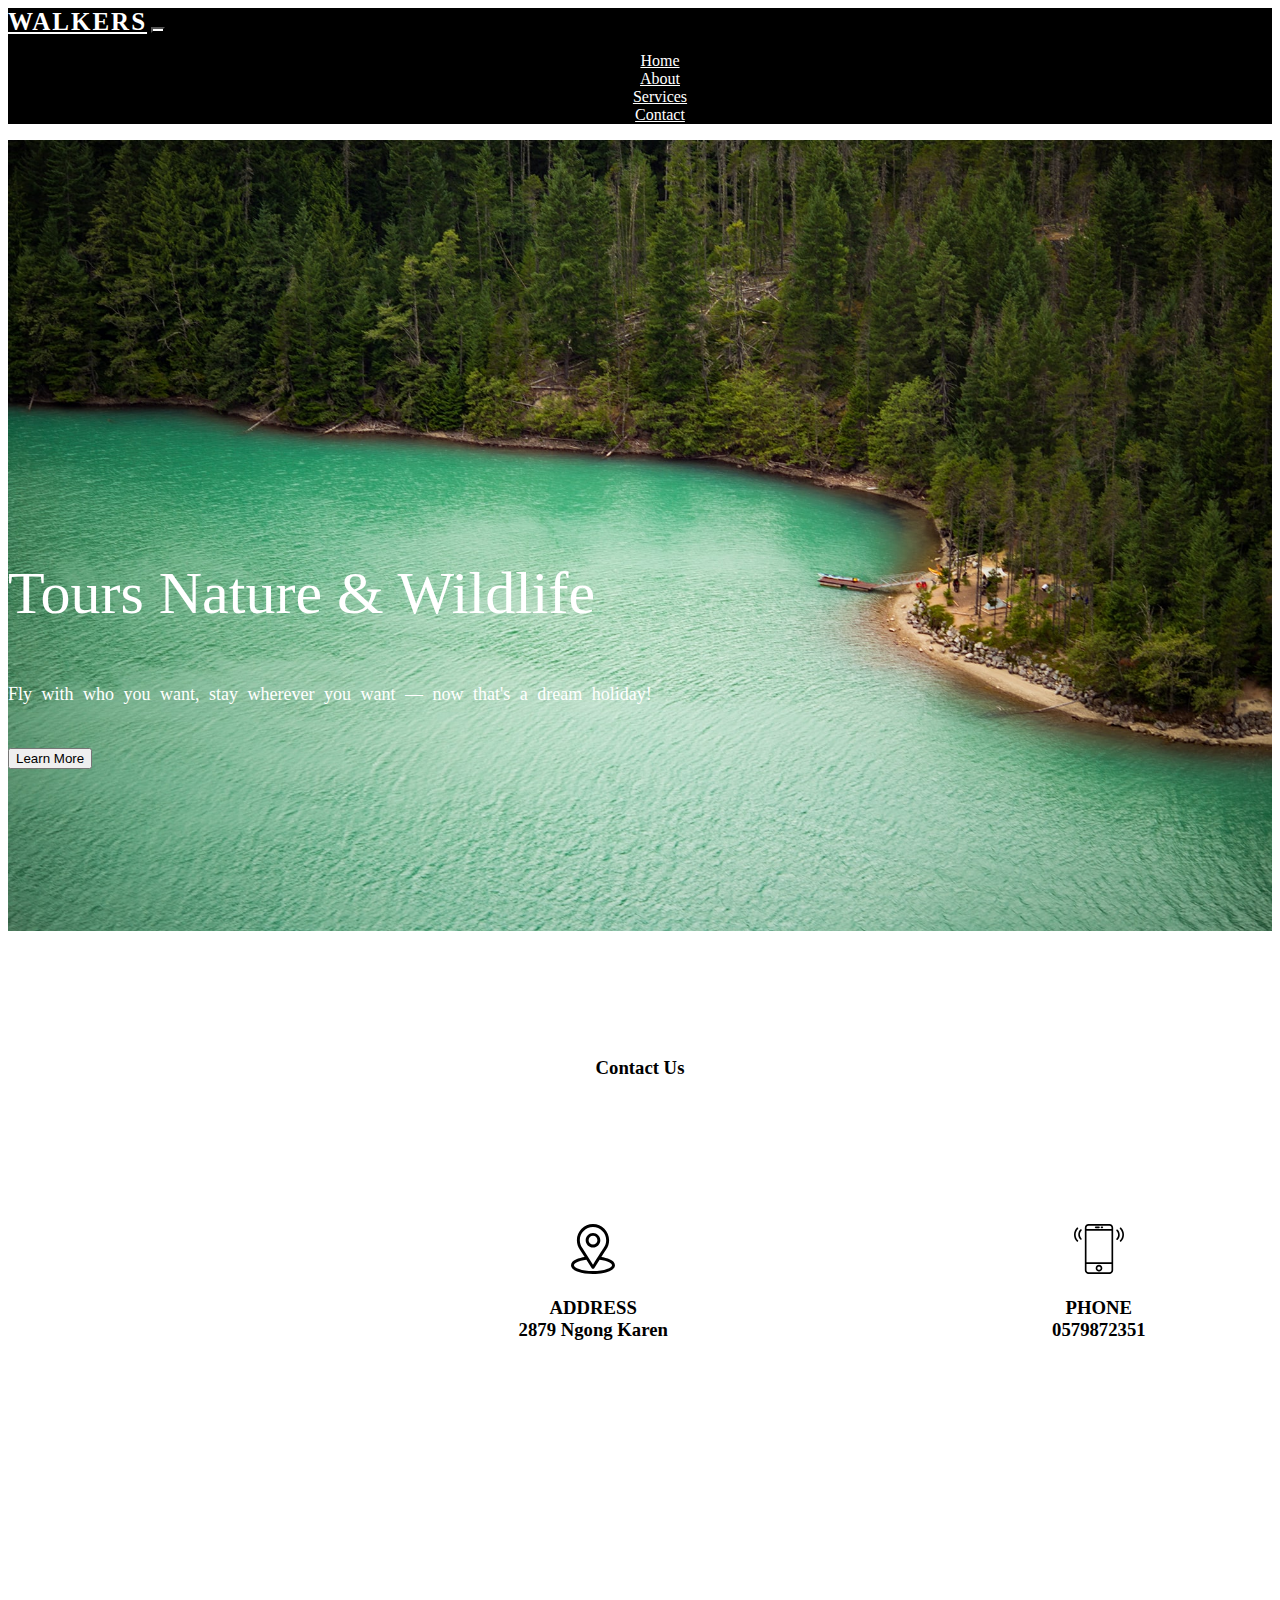
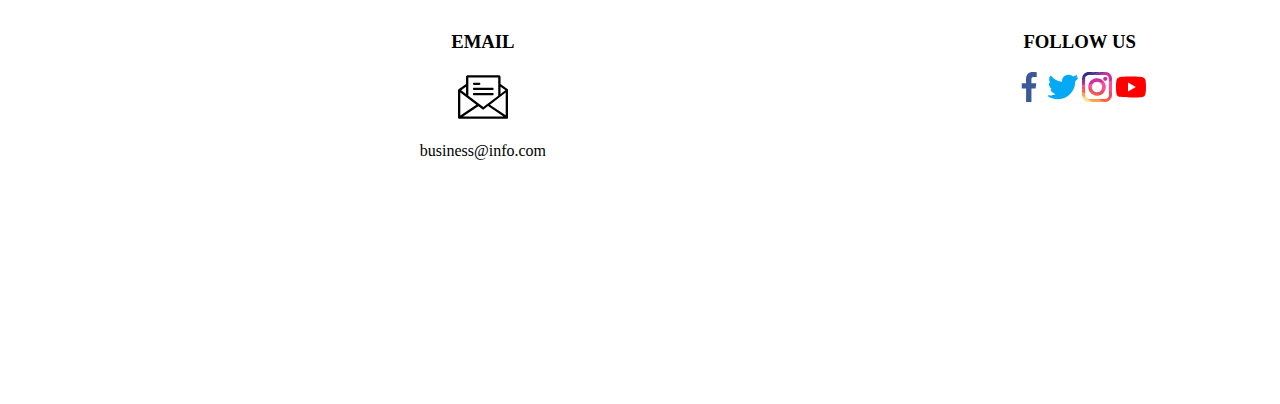
==== index.html @ 88f53217 "initial commit" ====
<!DOCTYPE html>
<html lang="en">
<head>
    <meta charset="UTF-8">
    <meta http-equiv="X-UA-Compatible" content="IE=edge">
    <meta name="viewport" content="width=device-width, initial-scale=1.0">
    <title>Travel Website</title>
    <link rel="stylesheet" href="https://cdn.jsdelivr.net/npm/bootstrap@4.6.0/dist/css/bootstrap.min.css" integrity="sha384-B0vP5xmATw1+K9KRQjQERJvTumQW0nPEzvF6L/Z6nronJ3oUOFUFpCjEUQouq2+l" crossorigin="anonymous">
    <link rel="stylesheet" href="https://cdnjs.cloudflare.com/ajax/libs/font-awesome/4.7.0/css/font-awesome.min.css">
    <link href="https://fonts.googleapis.com/css?family=Raleway:400,500,500i,700,800i" rel="stylesheet">
    <link rel="stylesheet" href="./css/styles.css">
</head>
<body>
    <!-- Navigation -->
    <nav class="navbar navbar-expand-lg navbar-light fixed-top">
        <div class="container">
          <a class="navbar-brand" href="#">Walkers</a>
          <button class="navbar-toggler" type="button" data-toggle="collapse" data-target="#navbarSupportedContent" aria-controls="navbarSupportedContent" aria-expanded="false" aria-label="Toggle navigation">
            <span class="navbar-toggler-icon"></span>
          </button>
      
          <div class="collapse navbar-collapse" id="navbarSupportedContent">
            <ul class="navbar-nav ml-auto">
              <li class="nav-item active">
                <a class="nav-link" href="index.html">Home</a>
              </li>
              <li class="nav-item">
                <a class="nav-link" href="about.html">About</a>
              </li>
              <li class="nav-item">
                <a class="nav-link" href="service.html">Services</a>
              </li>
              <li class="nav-item">
                <a class="nav-link" href="#contact">Contact</a>
              </li>
            </ul>
          </div>
        </div>
      </nav>
      
     <main>
         <section class="container">
           <div class="row">
             <div class="col-md">
               <h1>Tours Nature & Wildlife</h1>
               <p>Fly with who you want, stay wherever you want — now that's a dream holiday!<p>

              <button class=".btn">Learn More</button>
             </div>
             <div class="col-md"></div>
             <div class="col-md"></div>
           </div>
         </section>
     </main>


     <footer class=" footer">
      <div class="row" id="contact">
          <div class="container">

              <div class="col-6">
                  <h3>Contact Us</h3>
                  <div>
                      <section class="location">
                          <img src="./assests/location.svg" alt="location" height="50px" width="50px">
                          <h3>ADDRESS <br>2879 Ngong Karen</h3>
                      </section>

                      <section class="phone">
                          <img src="./assests/smartphone.svg" alt="Phone" height="50px" width="50px">
                          <h3>PHONE <br>0579872351</h3>
                      </section>
                  </div>

                  <div>

                      <section class="email" >
                              <h3>EMAIL</h3>
                              <img src="./assests/email.svg" alt="email" height="50px" width="50px">
                              <p>business@info.com</p>
                      </section>

                      <section class="social">
                          <h3>FOLLOW US</h3>

                          <img src="./assests/facebook.svg" alt="Facebook" height="30px" width="30px">
                          <img src="./assests/twitter.svg" alt="Twitter" height="30px" width="30px">
                          <img src="./assests/instagram.svg" alt="Instagram" height="30px" width="30px">
                          <img src="./assests/youtube.svg" alt="YouTube" height="30px" width="30px">
                      </section>
                  </div>
                  
              </div>
          </div>
      </div>
  </footer>

    <script src="./index.js"></script>
    <script src="https://code.jquery.com/jquery-3.5.1.slim.min.js" integrity="sha384-DfXdz2htPH0lsSSs5nCTpuj/zy4C+OGpamoFVy38MVBnE+IbbVYUew+OrCXaRkfj" crossorigin="anonymous"></script>
    <script src="https://cdn.jsdelivr.net/npm/popper.js@1.16.1/dist/umd/popper.min.js" integrity="sha384-9/reFTGAW83EW2RDu2S0VKaIzap3H66lZH81PoYlFhbGU+6BZp6G7niu735Sk7lN" crossorigin="anonymous"></script>
    <script src="https://cdn.jsdelivr.net/npm/bootstrap@4.6.0/dist/js/bootstrap.min.js" integrity="sha384-+YQ4JLhjyBLPDQt//I+STsc9iw4uQqACwlvpslubQzn4u2UU2UFM80nGisd026JF" crossorigin="anonymous"></script>
</body>
</html>
---- css/styles.css ----
body{
    overflow-x: hidden;
  }
  .navbar{
    background-color: black;

  }


  .navbar-light .navbar-brand {
    color: #fff;
    font-size: 25px;
    text-transform: uppercase;
    font-weight: bold;
    letter-spacing: 2px;
  }
  
  .navbar-light .navbar-nav .active > .nav-link, .navbar-light .navbar-nav .nav-link.active, .navbar-light .navbar-nav .nav-link.show, .navbar-light .navbar-nav .show > .nav-link {
    color: #fff;
  }
  
  .navbar-light .navbar-nav .nav-link {
    color: #fff;
  }
  
  .navbar-toggler {
    background: #fff;
  }
  
  .navbar-nav {
    text-align: center;
  }
  
  .nav-link {
    padding: .2rem 1rem;
  }
  
  .nav-link.active,.nav-link:focus{
    color: #fff;
  }
  
  .navbar-toggler {
    padding: 1px 5px;
    font-size: 18px;
    line-height: 0.3;
  }
  
  .navbar-light .navbar-nav .nav-link:focus, .navbar-light .navbar-nav .nav-link:hover {
    color: #fff;
  }
  /* end of navigation */

 
.carousel-item {
    height: 100vh;
    min-height: 300px;
    background: no-repeat center center scroll;
    -webkit-background-size: cover;
    -moz-background-size: cover;
    -o-background-size: cover;
    background-size: cover;
  }
  .carousel-caption {
    bottom: 270px;
  }
  
  .carousel-caption h5 {
    font-size: 45px;
    text-transform: uppercase;
    letter-spacing: 2px;
    margin-top: 25px;
  }
  
  .carousel-caption p {
    width: 75%;
    margin: auto;
    font-size: 18px;
    line-height: 1.9;
  }
 /* end of carousel */


main{
  background-image: url('../assests/main-bg.jpg');
  background-size: cover;
}

main>section{
  padding-top: 30%;
  padding-bottom: 10%;
  color: white;
  
}

main>section>.row>.col-md>h1{
  font-size: 60px;
  padding-bottom: 10px;
  font-weight: 500;
}

main>section>.row>.col-md>p{
  font-size: 18px;
  padding-bottom: 15px;
  font-family: 'Open Sans' sans-serif;
  line-height: 30px;
  word-spacing: 5px;
}

main>section>.row>.col-md>.btn{
  padding: 5% 10%;
  font-size: 16px;
  border: 1px solid white;
  background-color: rgb(95, 37, 37);
  border-style: none;
}






 /* Footer */
 .footer{
   margin-top: 10%;
   /* background-image: url('../assests/footer-bg.jpg'); */
   /* background-size: cover;
   background-repeat: no-repeat; */
 }


 .footer>#contact>.container{
   margin-top: 5%;
   margin-bottom: 8%;

 }


 .footer>#contact>.container>.col-6{
   background-color:white;
   text-align: center;
 }

 .footer>#contact>.container>.col-6>div{
   display: flex;
   justify-content: space-evenly;

  }
 
  .footer>#contact>.container>.col-6>div{
    padding: 10%;
  }

  .footer>#contact>.container>.col-6>div>section{
    padding-left: 20px;
    margin-left: auto;
  }

  .footer>#contact>.container>.col-6>div>.social{
    padding-left: 20%;
  }
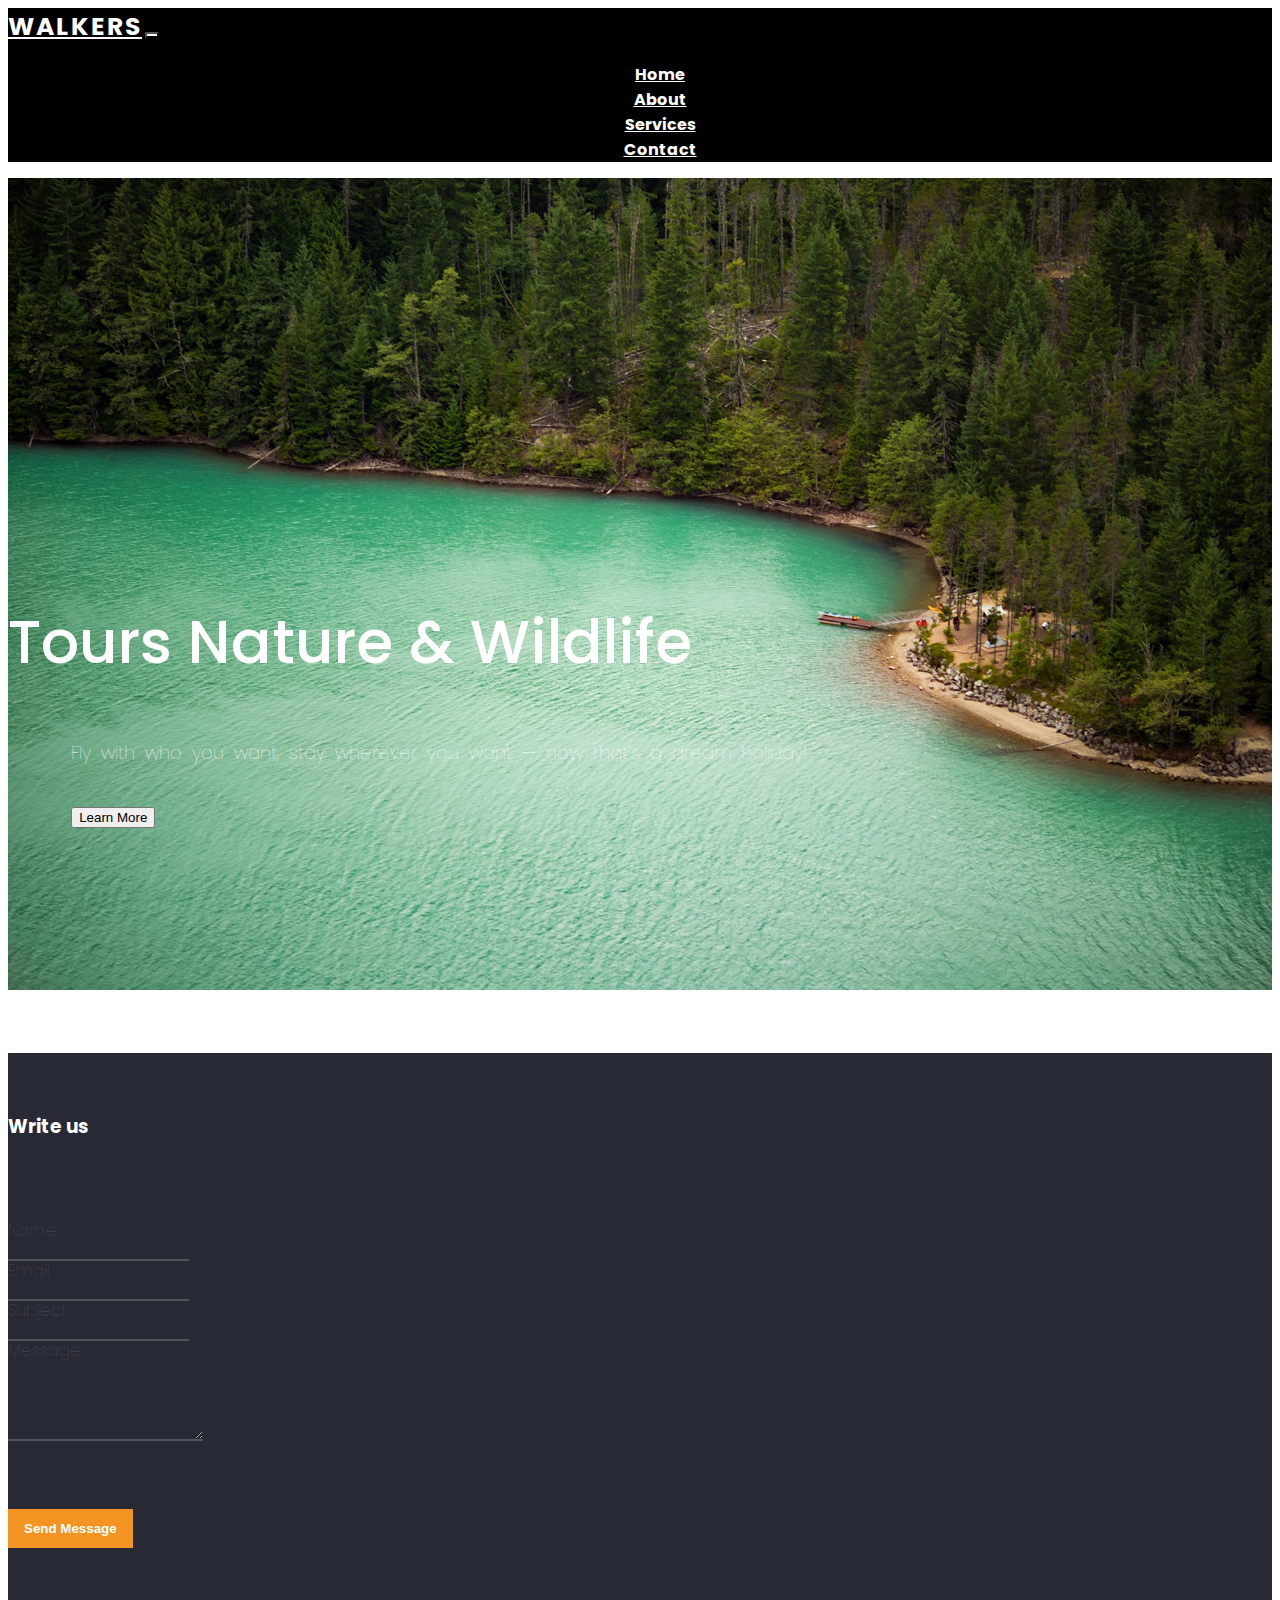
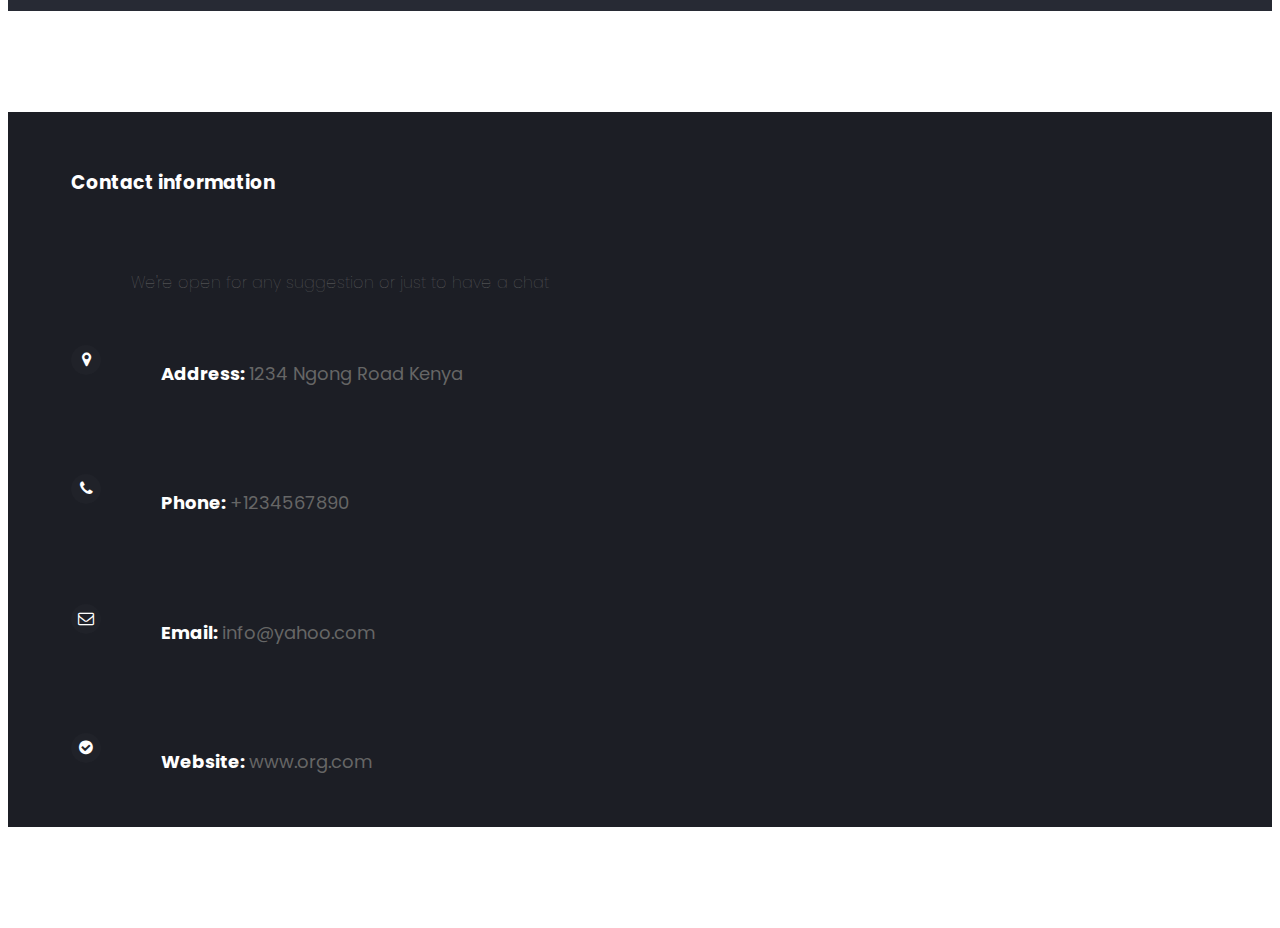
==== commit 7c90e8e2: "adding website content" ====
--- a/index.html
+++ b/index.html
@@ -54,46 +54,48 @@
      </main>
 
 
-     <footer class=" footer">
-      <div class="row" id="contact">
-          <div class="container">
+     
+     <foooter class="footer" id="contact">
+       <section class="container">
+        <div class="row">
+          <div class="col-md-6 text">
+            <h3>Write us</h3>
+            <label for="name">Name</label><br>
+            <input type="text"><br>
+            <label for="email">Email</label><br>
+            <input type="email_address"><br>
+            <label for="subject">Subject</label><br>
+            <input type="text"><br>
+            <label for="Message">Message</label><br>
+            <textarea name="message" id="msg" cols="22" rows="5"></textarea><br>
+            <button>Send Message</button>
 
-              <div class="col-6">
-                  <h3>Contact Us</h3>
-                  <div>
-                      <section class="location">
-                          <img src="./assests/location.svg" alt="location" height="50px" width="50px">
-                          <h3>ADDRESS <br>2879 Ngong Karen</h3>
-                      </section>
+          </div>
+          <div class="col-md-6 contact">
+            <h3>Contact information</h3>
+            <p>We're open for any suggestion or just to have a chat</p>
 
-                      <section class="phone">
-                          <img src="./assests/smartphone.svg" alt="Phone" height="50px" width="50px">
-                          <h3>PHONE <br>0579872351</h3>
-                      </section>
-                  </div>
+            <div class="address">
+              <a href=""><i class="fa fa-map-marker" aria-hidden="true"></i></a>
+              <p>Address: <span>1234 Ngong Road Kenya</span><p>
+            </div>
+            <div class="phone">
+              <a href=""><i class="fa fa-phone" aria-hidden="true"></i></a>
+              <p>Phone: <span>+1234567890</span><p>
+            </div>
+            <div class="email">
+              <a href=""><i class="fa fa-envelope-o" aria-hidden="true"></i></a>
+              <p>Email: <span>info@yahoo.com</span><p>
+            </div>
 
-                  <div>
-
-                      <section class="email" >
-                              <h3>EMAIL</h3>
-                              <img src="./assests/email.svg" alt="email" height="50px" width="50px">
-                              <p>business@info.com</p>
-                      </section>
-
-                      <section class="social">
-                          <h3>FOLLOW US</h3>
-
-                          <img src="./assests/facebook.svg" alt="Facebook" height="30px" width="30px">
-                          <img src="./assests/twitter.svg" alt="Twitter" height="30px" width="30px">
-                          <img src="./assests/instagram.svg" alt="Instagram" height="30px" width="30px">
-                          <img src="./assests/youtube.svg" alt="YouTube" height="30px" width="30px">
-                      </section>
-                  </div>
-                  
-              </div>
+            <div class="web">
+              <a href=""><i class="fa fa-check-circle" aria-hidden="true"></i></a>
+              <p>Website: <span>www.org.com</span><p>
+            </div>
           </div>
-      </div>
-  </footer>
+        </div>
+      </section>
+     </foooter>
 
     <script src="./index.js"></script>
     <script src="https://code.jquery.com/jquery-3.5.1.slim.min.js" integrity="sha384-DfXdz2htPH0lsSSs5nCTpuj/zy4C+OGpamoFVy38MVBnE+IbbVYUew+OrCXaRkfj" crossorigin="anonymous"></script>
--- a/css/styles.css
+++ b/css/styles.css
@@ -1,9 +1,14 @@
+@import url('https://fonts.googleapis.com/css2?family=Poppins:wght@200&display=swap');
+  
+  
   body{
     overflow-x: hidden;
+    font-family: 'Poppins', sans-serif;
+    font-weight: 100;
   }
   .navbar{
     background-color: black;
-
+    font-weight: bold;
   }
 
 
@@ -106,12 +111,11 @@
   word-spacing: 5px;
 }
 
-main>section>.row>.col-md>.btn{
-  padding: 5% 10%;
-  font-size: 16px;
-  border: 1px solid white;
-  background-color: rgb(95, 37, 37);
-  border-style: none;
+main>section>.row>.col-md>button{
+  border-top: none;
+  border-right: none;
+  border-left: none;
+  background-color: transparent;
 }
 
 
@@ -122,39 +126,93 @@
  /* Footer */
  .footer{
    margin-top: 10%;
-   /* background-image: url('../assests/footer-bg.jpg'); */
-   /* background-size: cover;
-   background-repeat: no-repeat; */
- }
-
-
- .footer>#contact>.container{
+   margin-bottom: .5rem;
+   font-weight: lighter;
+   line-height: 1.2;
+ }
+
+
+ .footer>.container>.row>.text{
    margin-top: 5%;
    margin-bottom: 8%;
-
- }
-
-
- .footer>#contact>.container>.col-6{
-   background-color:white;
-   text-align: center;
- }
-
- .footer>#contact>.container>.col-6>div{
-   display: flex;
-   justify-content: space-evenly;
-
-  }
+   background-color: #272a34;
+   color: white;
+ }
+
+ .footer>.container>.row>.text>h3{
+   padding-top: 5%;
+   padding-bottom: 5%;
+   font-weight: bold;
+ }
+ .footer>.container>.row>.text>label{
+   color:rgba(255, 255, 255, 0.2) ;
+ }
+
+ .footer>.container>.row>.text>input{
+   border-top: none;
+   border-right: none;
+   border-left: none;
+   background-color: transparent;
+   border-bottom: 2px solid rgba(255, 255, 255, 0.2);
+
+ }
+
+ .footer>.container>.row>.text>textarea{
+  border-top: none;
+  border-right: none;
+  border-left: none;
+  background-color: transparent;
+  border-bottom: 2px solid rgba(255, 255, 255, 0.2);
+
+ }
  
-  .footer>#contact>.container>.col-6>div{
-    padding: 10%;
-  }
-
-  .footer>#contact>.container>.col-6>div>section{
-    padding-left: 20px;
-    margin-left: auto;
-  }
-
-  .footer>#contact>.container>.col-6>div>.social{
-    padding-left: 20%;
-  }+ .footer>.container>.row>.text>button{
+   margin-top: 5%;
+   margin-bottom: 5%;
+   padding: 12px 16px;
+   border: none;
+   background-color: #F39422;
+   font-weight: bold;
+   color: white;
+ }
+
+
+ .footer>.container>.row>.contact{
+  margin-top: 5%;
+  margin-bottom: 8%;
+  background-color: #1c1e25;
+  color: white;
+  padding-left: 5%;
+}
+.footer>.container>.row>.contact>h3{
+  padding-top: 5%;
+  padding-bottom: 5%;
+  color: white;
+  font-weight: bold;
+}
+.footer>.container>.row>.contact>div{
+  display: flex;
+  font-size: 16px;
+  padding: 3% 0;
+}
+.footer>.container>.row>.contact>div>a{
+  width: 20px;
+  height: 20px;
+  background-color: #FFFFFF05;
+  padding: 5px;
+  text-align: center;
+  border-radius: 50%;
+  color: white;
+}
+.footer>.container>.row>.contact>p, div>p{
+  padding-left: 5%;
+
+}
+.footer>.container>.row>.contact>div>p{
+  font-size: 18px;
+  font-weight: bold;
+}
+.footer>.container>.row>.contact>p, div>p>span{
+  color: #666666;
+  font-weight: lighter;
+}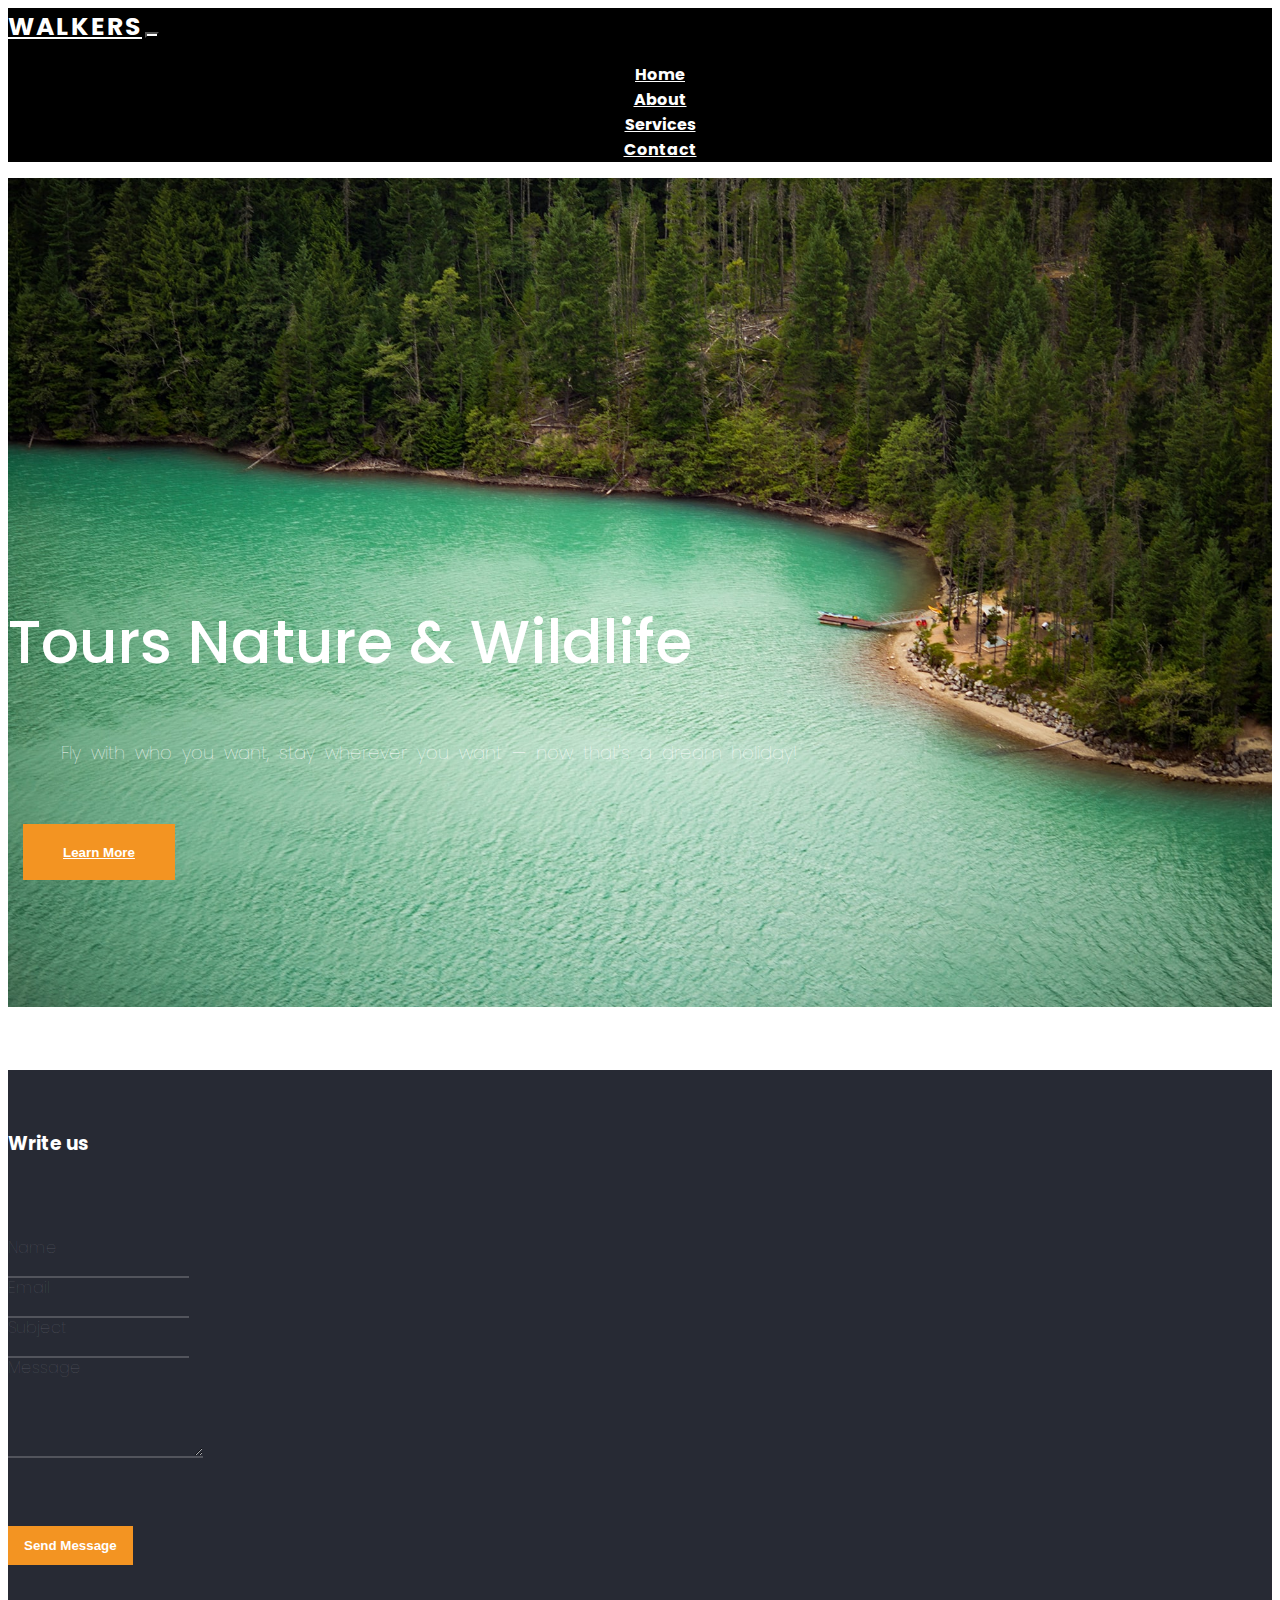
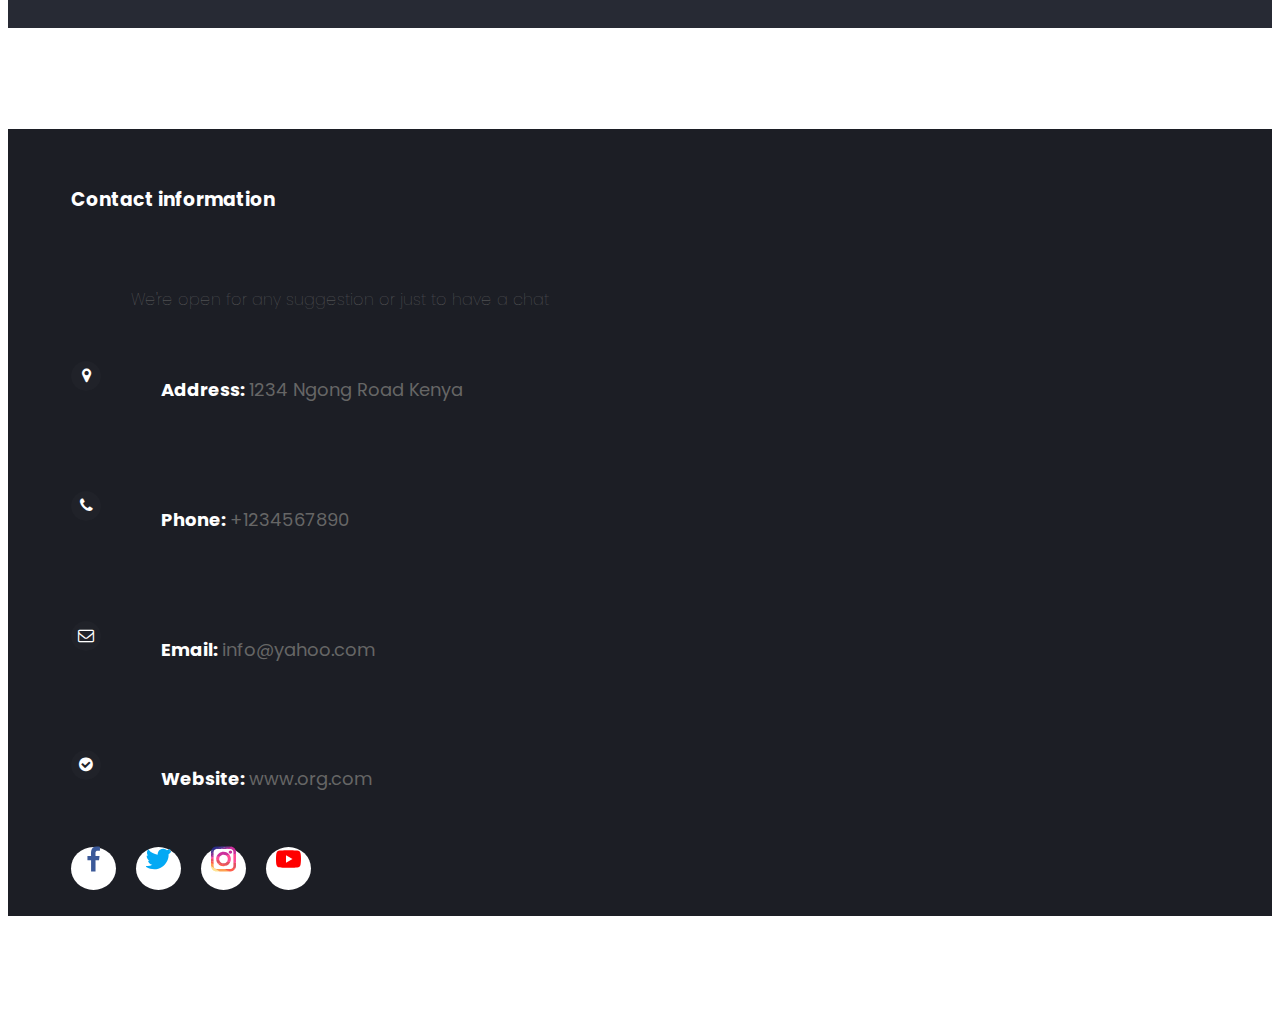
==== commit d1e651d7: "finalizing on footer" ====
--- a/index.html
+++ b/index.html
@@ -44,11 +44,12 @@
              <div class="col-md">
                <h1>Tours Nature & Wildlife</h1>
                <p>Fly with who you want, stay wherever you want — now that's a dream holiday!<p>
-
-              <button class=".btn">Learn More</button>
              </div>
              <div class="col-md"></div>
              <div class="col-md"></div>
+           </div>
+           <div class="row container">
+            <button class=".btn"><a href="./about.html">Learn More </a></button>
            </div>
          </section>
      </main>
@@ -92,6 +93,11 @@
               <a href=""><i class="fa fa-check-circle" aria-hidden="true"></i></a>
               <p>Website: <span>www.org.com</span><p>
             </div>
+            <a href=""><img src="./assests/facebook.svg" alt="facebook" height="30px" width="25px"></a>
+            <a href=""><img src="./assests/twitter.svg" alt="twitter" height="30px" width="25px"></a>
+            <a href=""><img src="./assests/instagram.svg" alt="instagram" height="30px" width="25px"></a>
+            <a href=""><img src="./assests/youtube.svg" alt="youtube" height="30px" width="25px"></a>
+
           </div>
         </div>
       </section>
--- a/css/styles.css
+++ b/css/styles.css
@@ -105,17 +105,23 @@
 
 main>section>.row>.col-md>p{
   font-size: 18px;
-  padding-bottom: 15px;
-  font-family: 'Open Sans' sans-serif;
+  padding-bottom: 10px;
   line-height: 30px;
   word-spacing: 5px;
-}
-
-main>section>.row>.col-md>button{
-  border-top: none;
-  border-right: none;
-  border-left: none;
-  background-color: transparent;
+  margin-left: -10px;
+}
+
+main>section>.row>button{
+  padding: 1.5% 3%;
+  margin-left: 1.2%;
+  border: 2px solid #F39422;
+  background-color: #F39422;
+}
+
+main>section>.row>button>a{
+  color: white;
+  font-weight: 700;
+
 }
 
 
@@ -165,6 +171,15 @@
   border-bottom: 2px solid rgba(255, 255, 255, 0.2);
 
  }
+
+
+ .footer>.container>.row>.contact>a{
+   background-color: white;
+   border-radius: 50%;
+   padding: 10px;
+   margin-right: 15px;
+
+}
  
  .footer>.container>.row>.text>button{
    margin-top: 5%;
@@ -183,6 +198,7 @@
   background-color: #1c1e25;
   color: white;
   padding-left: 5%;
+  padding-bottom: 3%;
 }
 .footer>.container>.row>.contact>h3{
   padding-top: 5%;
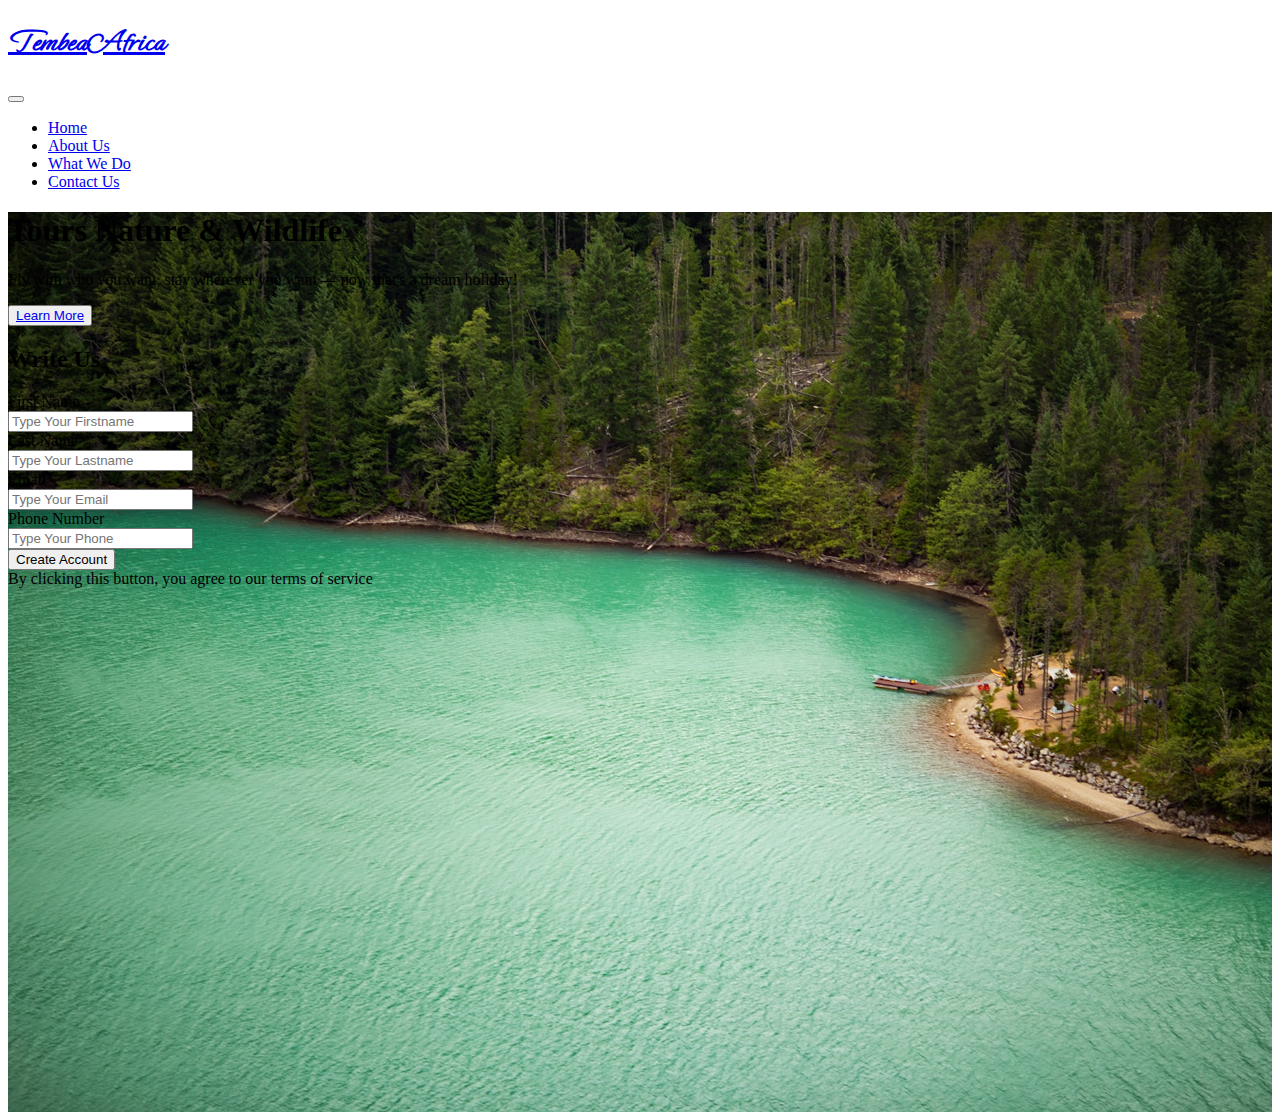
==== commit 5d9f4932: "initial commit" ====
--- a/index.html
+++ b/index.html
@@ -4,108 +4,90 @@
     <meta charset="UTF-8">
     <meta http-equiv="X-UA-Compatible" content="IE=edge">
     <meta name="viewport" content="width=device-width, initial-scale=1.0">
-    <title>Travel Website</title>
-    <link rel="stylesheet" href="https://cdn.jsdelivr.net/npm/bootstrap@4.6.0/dist/css/bootstrap.min.css" integrity="sha384-B0vP5xmATw1+K9KRQjQERJvTumQW0nPEzvF6L/Z6nronJ3oUOFUFpCjEUQouq2+l" crossorigin="anonymous">
-    <link rel="stylesheet" href="https://cdnjs.cloudflare.com/ajax/libs/font-awesome/4.7.0/css/font-awesome.min.css">
-    <link href="https://fonts.googleapis.com/css?family=Raleway:400,500,500i,700,800i" rel="stylesheet">
+    <link href="https://cdn.jsdelivr.net/npm/bootstrap@5.1.2/dist/css/bootstrap.min.css" rel="stylesheet" integrity="sha384-uWxY/CJNBR+1zjPWmfnSnVxwRheevXITnMqoEIeG1LJrdI0GlVs/9cVSyPYXdcSF" crossorigin="anonymous">
     <link rel="stylesheet" href="./css/styles.css">
+    <title>Tembea Africa</title>
 </head>
 <body>
-    <!-- Navigation -->
-    <nav class="navbar navbar-expand-lg navbar-light fixed-top">
-        <div class="container">
-          <a class="navbar-brand" href="#">Walkers</a>
-          <button class="navbar-toggler" type="button" data-toggle="collapse" data-target="#navbarSupportedContent" aria-controls="navbarSupportedContent" aria-expanded="false" aria-label="Toggle navigation">
-            <span class="navbar-toggler-icon"></span>
-          </button>
-      
-          <div class="collapse navbar-collapse" id="navbarSupportedContent">
-            <ul class="navbar-nav ml-auto">
-              <li class="nav-item active">
-                <a class="nav-link" href="index.html">Home</a>
-              </li>
-              <li class="nav-item">
-                <a class="nav-link" href="about.html">About</a>
-              </li>
-              <li class="nav-item">
-                <a class="nav-link" href="service.html">Services</a>
-              </li>
-              <li class="nav-item">
-                <a class="nav-link" href="#contact">Contact</a>
-              </li>
-            </ul>
+    <header>
+        <nav class="navbar navbar-expand-lg navbar-light bg-light px-4 fixed-top">
+            <div class="container-fluid">
+                <a class="navbar-brand" href="./index.html"><h1>Tembea<span class="text-warning">Africa</span></h1></a>              <button class="navbar-toggler" type="button" data-bs-toggle="collapse" data-bs-target="#navbarSupportedContent" aria-controls="navbarSupportedContent" aria-expanded="false" aria-label="Toggle navigation">
+                <span class="navbar-toggler-icon"></span>
+              </button>
+              <div class="collapse navbar-collapse" id="navbarSupportedContent">
+                <ul class="navbar-nav ms-auto">
+                  <li class="nav-item">
+                    <a class="nav-link active text-black fs-5 pe-4" aria-current="page" href="./index.html">Home</a>
+                  </li>
+                  <li class="nav-item">
+                    <a class="nav-link active text-black fs-5 pe-4" href="./about.html">About Us</a>
+                  </li>
+                  <li class="nav-item">
+                    <a class="nav-link active text-black fs-5 pe-4" href="./service.html">What We Do</a>
+                  </li>
+                  <li class="nav-item">
+                    <a class="nav-link active text-black fs-5" href="#contact">Contact Us</a>
+                  </li>
+                </ul>
+              </div>
+            </div>
+          </nav>
+    </header>
+    <main class="h-100">
+        <section class="container pt-5 intro">
+          <div class="row flex text-white pt-5" >
+            <div class="col-md-3 pt-5 justify-content-around">
+              <h1 class="pt-5 align-bottom">Tours Nature & Wildlife</h1>
+              <p>Fly with who you want, stay wherever you want — now that's a dream holiday!<p>
+              <button class="bg-warning border-0 ps-5 pe-5 pt-3 pb-3 fw-bolder mb-5"><a href="./about.html" class="text-decoration-none text-black ">Learn More </a></button>
+
+            </div>
+            <div class="col-md"></div>
+            <div class="col-md"></div>
           </div>
+
+        </section>
+        
+        <div class="col-12 col-md-12 col-lg-12 col-xxl-6 mt-5" id="contact">
+            <div class="container text-white border bg-black opacity-75">
+                <h2 class="pt-5">Write Us</h2>
+                <div class="container  ps-4">
+                    <form action="submit">
+                        <div class="row">
+                            <div class="col-12 col-md-6">
+                                <label for="">First Name</label><br>
+                                <input type="text" placeholder="Type Your Firstname" class="py-2 px-4">
+                            </div>
+                            <div class="col-12 col-md-6">
+                                <label for="">Last Name</label><br>
+                                <input type="text" placeholder="Type Your Lastname" class="py-2 px-4">
+                            </div>
+                        </div>
+                        <div class="row py-3">
+                            <div class="col-12 col-md-6">
+                                <label for="">Email</label><br>
+                                <input type="text" placeholder="Type Your Email" class="py-2 px-4">
+                            </div>
+                            <div class="col-12 col-md-6">
+                                <label for="">Phone Number</label><br>
+                                <input type="text" placeholder="Type Your Phone" class="py-2 px-4">
+                            </div>
+                        </div>
+                        <div class="text-center pb-3 pt-2">
+                            <button class="btn btn-dark py-3 px-4 mt-5 mb-5">Create Account</button><br>
+                            <label class="fst-italic text-light mb-3">By clicking this button, you agree to our terms of service</label><br>
+                        </div>
+                    </form> 
+                </div>
+            </div>
         </div>
-      </nav>
-      
-     <main>
-         <section class="container">
-           <div class="row">
-             <div class="col-md">
-               <h1>Tours Nature & Wildlife</h1>
-               <p>Fly with who you want, stay wherever you want — now that's a dream holiday!<p>
-             </div>
-             <div class="col-md"></div>
-             <div class="col-md"></div>
-           </div>
-           <div class="row container">
-            <button class=".btn"><a href="./about.html">Learn More </a></button>
-           </div>
-         </section>
-     </main>
+    </main>
 
 
-     
-     <foooter class="footer" id="contact">
-       <section class="container">
-        <div class="row">
-          <div class="col-md-6 text">
-            <h3>Write us</h3>
-            <label for="name">Name</label><br>
-            <input type="text"><br>
-            <label for="email">Email</label><br>
-            <input type="email_address"><br>
-            <label for="subject">Subject</label><br>
-            <input type="text"><br>
-            <label for="Message">Message</label><br>
-            <textarea name="message" id="msg" cols="22" rows="5"></textarea><br>
-            <button>Send Message</button>
 
-          </div>
-          <div class="col-md-6 contact">
-            <h3>Contact information</h3>
-            <p>We're open for any suggestion or just to have a chat</p>
-
-            <div class="address">
-              <a href=""><i class="fa fa-map-marker" aria-hidden="true"></i></a>
-              <p>Address: <span>1234 Ngong Road Kenya</span><p>
-            </div>
-            <div class="phone">
-              <a href=""><i class="fa fa-phone" aria-hidden="true"></i></a>
-              <p>Phone: <span>+1234567890</span><p>
-            </div>
-            <div class="email">
-              <a href=""><i class="fa fa-envelope-o" aria-hidden="true"></i></a>
-              <p>Email: <span>info@yahoo.com</span><p>
-            </div>
-
-            <div class="web">
-              <a href=""><i class="fa fa-check-circle" aria-hidden="true"></i></a>
-              <p>Website: <span>www.org.com</span><p>
-            </div>
-            <a href=""><img src="./assests/facebook.svg" alt="facebook" height="30px" width="25px"></a>
-            <a href=""><img src="./assests/twitter.svg" alt="twitter" height="30px" width="25px"></a>
-            <a href=""><img src="./assests/instagram.svg" alt="instagram" height="30px" width="25px"></a>
-            <a href=""><img src="./assests/youtube.svg" alt="youtube" height="30px" width="25px"></a>
-
-          </div>
-        </div>
-      </section>
-     </foooter>
-
-    <script src="./index.js"></script>
-    <script src="https://code.jquery.com/jquery-3.5.1.slim.min.js" integrity="sha384-DfXdz2htPH0lsSSs5nCTpuj/zy4C+OGpamoFVy38MVBnE+IbbVYUew+OrCXaRkfj" crossorigin="anonymous"></script>
-    <script src="https://cdn.jsdelivr.net/npm/popper.js@1.16.1/dist/umd/popper.min.js" integrity="sha384-9/reFTGAW83EW2RDu2S0VKaIzap3H66lZH81PoYlFhbGU+6BZp6G7niu735Sk7lN" crossorigin="anonymous"></script>
-    <script src="https://cdn.jsdelivr.net/npm/bootstrap@4.6.0/dist/js/bootstrap.min.js" integrity="sha384-+YQ4JLhjyBLPDQt//I+STsc9iw4uQqACwlvpslubQzn4u2UU2UFM80nGisd026JF" crossorigin="anonymous"></script>
+    <script src="https://cdn.jsdelivr.net/npm/bootstrap@5.1.2/dist/js/bootstrap.bundle.min.js" integrity="sha384-kQtW33rZJAHjgefvhyyzcGF3C5TFyBQBA13V1RKPf4uH+bwyzQxZ6CmMZHmNBEfJ" crossorigin="anonymous"></script>
+    <script src="https://cdn.jsdelivr.net/npm/@popperjs/core@2.10.2/dist/umd/popper.min.js" integrity="sha384-7+zCNj/IqJ95wo16oMtfsKbZ9ccEh31eOz1HGyDuCQ6wgnyJNSYdrPa03rtR1zdB" crossorigin="anonymous"></script>
+    <script src="https://cdn.jsdelivr.net/npm/bootstrap@5.1.2/dist/js/bootstrap.min.js" integrity="sha384-PsUw7Xwds7x08Ew3exXhqzbhuEYmA2xnwc8BuD6SEr+UmEHlX8/MCltYEodzWA4u" crossorigin="anonymous"></script>
 </body>
 </html>--- a/css/styles.css
+++ b/css/styles.css
@@ -1,234 +1,13 @@
-@import url('https://fonts.googleapis.com/css2?family=Poppins:wght@200&display=swap');
-  
-  
-  body{
-    overflow-x: hidden;
-    font-family: 'Poppins', sans-serif;
-    font-weight: 100;
-  }
-  .navbar{
-    background-color: black;
-    font-weight: bold;
-  }
-
-
-  .navbar-light .navbar-brand {
-    color: #fff;
-    font-size: 25px;
-    text-transform: uppercase;
-    font-weight: bold;
-    letter-spacing: 2px;
-  }
-  
-  .navbar-light .navbar-nav .active > .nav-link, .navbar-light .navbar-nav .nav-link.active, .navbar-light .navbar-nav .nav-link.show, .navbar-light .navbar-nav .show > .nav-link {
-    color: #fff;
-  }
-  
-  .navbar-light .navbar-nav .nav-link {
-    color: #fff;
-  }
-  
-  .navbar-toggler {
-    background: #fff;
-  }
-  
-  .navbar-nav {
-    text-align: center;
-  }
-  
-  .nav-link {
-    padding: .2rem 1rem;
-  }
-  
-  .nav-link.active,.nav-link:focus{
-    color: #fff;
-  }
-  
-  .navbar-toggler {
-    padding: 1px 5px;
-    font-size: 18px;
-    line-height: 0.3;
-  }
-  
-  .navbar-light .navbar-nav .nav-link:focus, .navbar-light .navbar-nav .nav-link:hover {
-    color: #fff;
-  }
-  /* end of navigation */
-
- 
-.carousel-item {
-    height: 100vh;
-    min-height: 300px;
-    background: no-repeat center center scroll;
-    -webkit-background-size: cover;
-    -moz-background-size: cover;
-    -o-background-size: cover;
-    background-size: cover;
-  }
-  .carousel-caption {
-    bottom: 270px;
-  }
-  
-  .carousel-caption h5 {
-    font-size: 45px;
-    text-transform: uppercase;
-    letter-spacing: 2px;
-    margin-top: 25px;
-  }
-  
-  .carousel-caption p {
-    width: 75%;
-    margin: auto;
-    font-size: 18px;
-    line-height: 1.9;
-  }
- /* end of carousel */
-
+@import url('https://fonts.googleapis.com/css2?family=Ephesis&display=swap');
 
 main{
-  background-image: url('../assests/main-bg.jpg');
-  background-size: cover;
+    background-image: url('../assests/main-bg.jpg');
+    background-repeat: no-repeat;
+    background-size: cover;
+    height: 100vh;
+}
+nav>div>a>h1{
+    font-family: 'Ephesis', cursive;
+    font-weight: bolder;
 }
 
-main>section{
-  padding-top: 30%;
-  padding-bottom: 10%;
-  color: white;
-  
-}
-
-main>section>.row>.col-md>h1{
-  font-size: 60px;
-  padding-bottom: 10px;
-  font-weight: 500;
-}
-
-main>section>.row>.col-md>p{
-  font-size: 18px;
-  padding-bottom: 10px;
-  line-height: 30px;
-  word-spacing: 5px;
-  margin-left: -10px;
-}
-
-main>section>.row>button{
-  padding: 1.5% 3%;
-  margin-left: 1.2%;
-  border: 2px solid #F39422;
-  background-color: #F39422;
-}
-
-main>section>.row>button>a{
-  color: white;
-  font-weight: 700;
-
-}
-
-
-
-
-
-
- /* Footer */
- .footer{
-   margin-top: 10%;
-   margin-bottom: .5rem;
-   font-weight: lighter;
-   line-height: 1.2;
- }
-
-
- .footer>.container>.row>.text{
-   margin-top: 5%;
-   margin-bottom: 8%;
-   background-color: #272a34;
-   color: white;
- }
-
- .footer>.container>.row>.text>h3{
-   padding-top: 5%;
-   padding-bottom: 5%;
-   font-weight: bold;
- }
- .footer>.container>.row>.text>label{
-   color:rgba(255, 255, 255, 0.2) ;
- }
-
- .footer>.container>.row>.text>input{
-   border-top: none;
-   border-right: none;
-   border-left: none;
-   background-color: transparent;
-   border-bottom: 2px solid rgba(255, 255, 255, 0.2);
-
- }
-
- .footer>.container>.row>.text>textarea{
-  border-top: none;
-  border-right: none;
-  border-left: none;
-  background-color: transparent;
-  border-bottom: 2px solid rgba(255, 255, 255, 0.2);
-
- }
-
-
- .footer>.container>.row>.contact>a{
-   background-color: white;
-   border-radius: 50%;
-   padding: 10px;
-   margin-right: 15px;
-
-}
- 
- .footer>.container>.row>.text>button{
-   margin-top: 5%;
-   margin-bottom: 5%;
-   padding: 12px 16px;
-   border: none;
-   background-color: #F39422;
-   font-weight: bold;
-   color: white;
- }
-
-
- .footer>.container>.row>.contact{
-  margin-top: 5%;
-  margin-bottom: 8%;
-  background-color: #1c1e25;
-  color: white;
-  padding-left: 5%;
-  padding-bottom: 3%;
-}
-.footer>.container>.row>.contact>h3{
-  padding-top: 5%;
-  padding-bottom: 5%;
-  color: white;
-  font-weight: bold;
-}
-.footer>.container>.row>.contact>div{
-  display: flex;
-  font-size: 16px;
-  padding: 3% 0;
-}
-.footer>.container>.row>.contact>div>a{
-  width: 20px;
-  height: 20px;
-  background-color: #FFFFFF05;
-  padding: 5px;
-  text-align: center;
-  border-radius: 50%;
-  color: white;
-}
-.footer>.container>.row>.contact>p, div>p{
-  padding-left: 5%;
-
-}
-.footer>.container>.row>.contact>div>p{
-  font-size: 18px;
-  font-weight: bold;
-}
-.footer>.container>.row>.contact>p, div>p>span{
-  color: #666666;
-  font-weight: lighter;
-}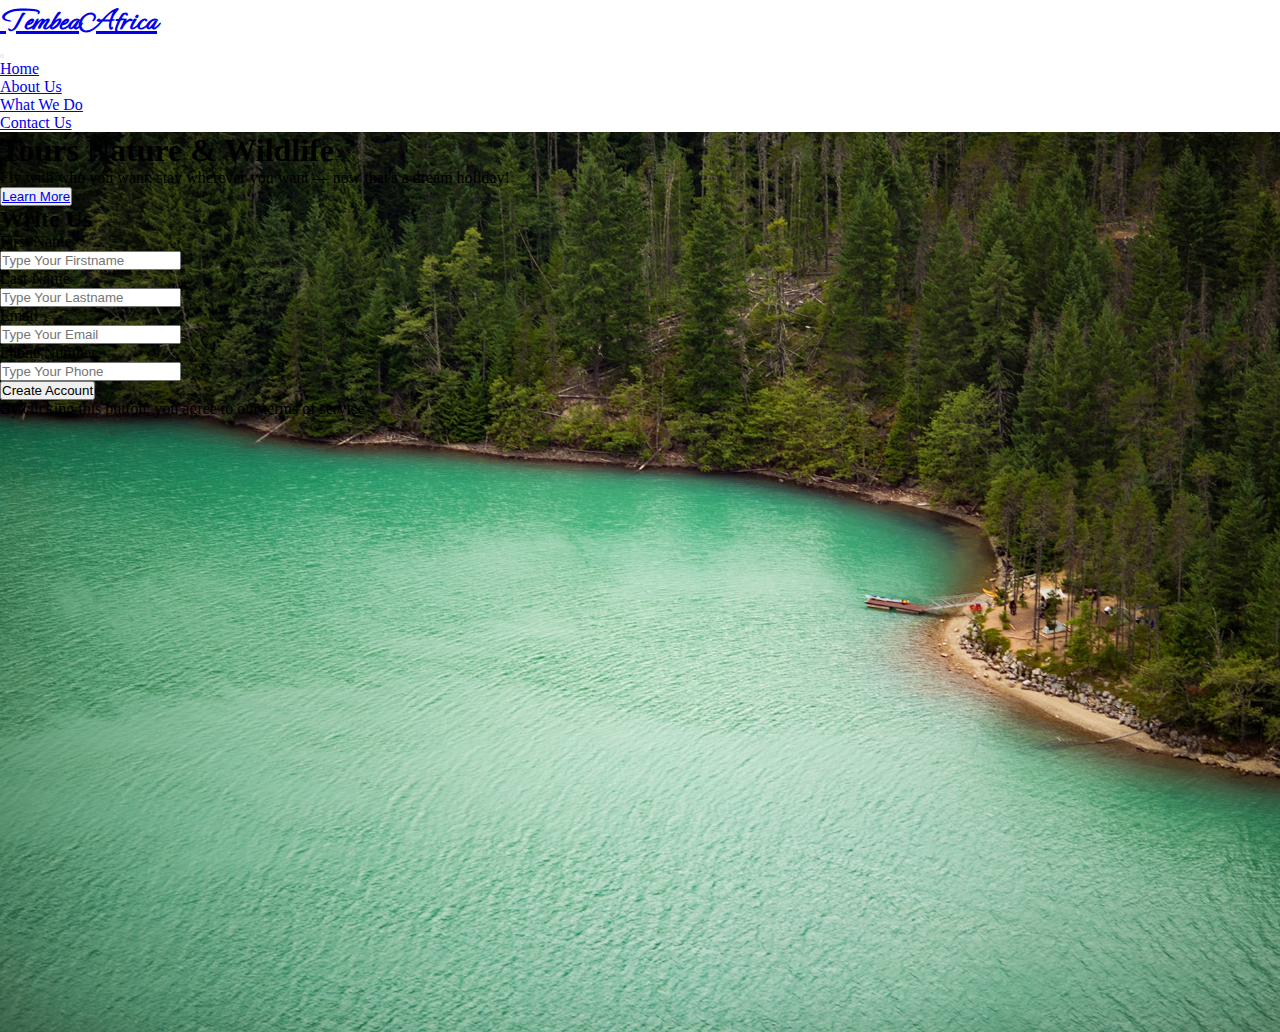
==== commit e10b8680: "changed the contact routing" ====
--- a/index.html
+++ b/index.html
@@ -12,7 +12,8 @@
     <header>
         <nav class="navbar navbar-expand-lg navbar-light bg-light px-4 fixed-top">
             <div class="container-fluid">
-                <a class="navbar-brand" href="./index.html"><h1>Tembea<span class="text-warning">Africa</span></h1></a>              <button class="navbar-toggler" type="button" data-bs-toggle="collapse" data-bs-target="#navbarSupportedContent" aria-controls="navbarSupportedContent" aria-expanded="false" aria-label="Toggle navigation">
+              <a class="navbar-brand" href="./index.html"><h1>Tembea<span class="text-warning">Africa</span></h1></a>
+              <button class="navbar-toggler" type="button" data-bs-toggle="collapse" data-bs-target="#navbarSupportedContent" aria-controls="navbarSupportedContent" aria-expanded="false" aria-label="Toggle navigation">
                 <span class="navbar-toggler-icon"></span>
               </button>
               <div class="collapse navbar-collapse" id="navbarSupportedContent">
@@ -27,7 +28,7 @@
                     <a class="nav-link active text-black fs-5 pe-4" href="./service.html">What We Do</a>
                   </li>
                   <li class="nav-item">
-                    <a class="nav-link active text-black fs-5" href="#contact">Contact Us</a>
+                    <a class="nav-link active text-black fs-5" href="contact.html">Contact Us</a>
                   </li>
                 </ul>
               </div>
@@ -38,7 +39,7 @@
         <section class="container pt-5 intro">
           <div class="row flex text-white pt-5" >
             <div class="col-md-3 pt-5 justify-content-around">
-              <h1 class="pt-5 align-bottom">Tours Nature & Wildlife</h1>
+              <h1 class="pt-5 align-bottom fw-bolder">Tours Nature & Wildlife</h1>
               <p>Fly with who you want, stay wherever you want — now that's a dream holiday!<p>
               <button class="bg-warning border-0 ps-5 pe-5 pt-3 pb-3 fw-bolder mb-5"><a href="./about.html" class="text-decoration-none text-black ">Learn More </a></button>
 
--- a/css/styles.css
+++ b/css/styles.css
@@ -1,6 +1,12 @@
 @import url('https://fonts.googleapis.com/css2?family=Ephesis&display=swap');
 
-main{
+*, html, body {
+    margin: 0;
+    padding: 0;
+    box-sizing: border-box;
+  
+}
+.h-100{
     background-image: url('../assests/main-bg.jpg');
     background-repeat: no-repeat;
     background-size: cover;
@@ -11,3 +17,16 @@
     font-weight: bolder;
 }
 
+/* About page */
+.about{
+    background-image: url('../assests/mountain\ travel.jpeg');
+    background-repeat: no-repeat;
+    background-size: cover;
+}
+
+/* Service Page */
+.serve{
+    background-image: url('../assests/ocean.jpeg');
+    background-size: cover;
+    background-repeat: no-repeat;
+}
